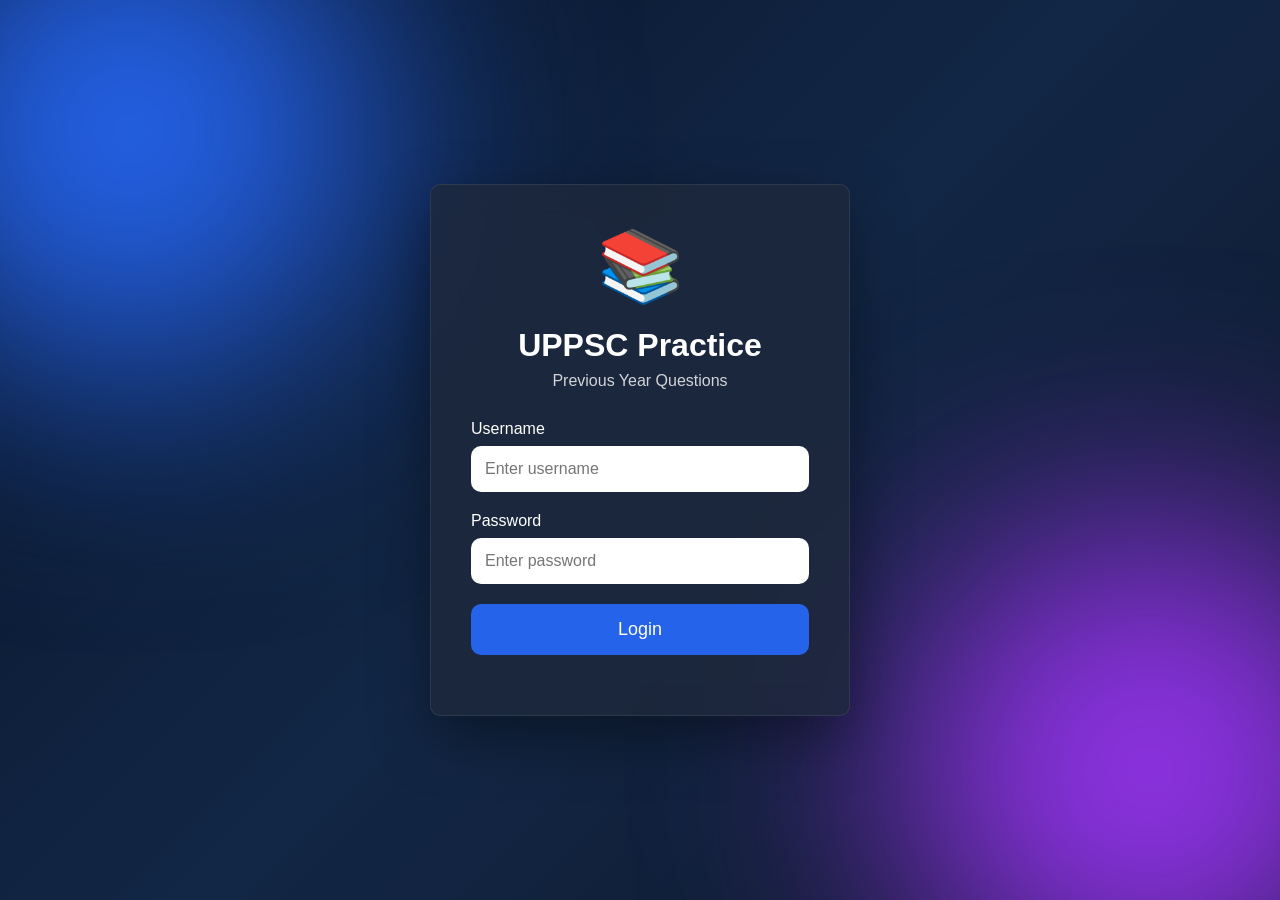
==== dashboard.html @ 1ec1a48c "Add files via upload" ====
<!DOCTYPE html>
<html lang="en">

<head>

<meta charset="UTF-8">

<meta name="viewport" content="width=device-width, initial-scale=1.0">

<title>Dashboard</title>

<link rel="stylesheet" href="css/dashboard.css">

</head>

<body>

<div class="container">

<header>

<div>

<h1 id="welcome">Welcome</h1>

<p id="today"></p>

</div>

<button id="logoutBtn">
Logout
</button>

</header>

<div class="cards">

<div class="card big">

<h2>Overall Progress</h2>

<div class="progress">

<div id="overallFill"></div>

</div>

<h3 id="overallPercent">0%</h3>

</div>

<div class="card">

<h2>Questions Solved</h2>

<h1 id="questionsSolved">0</h1>

</div>

<div class="card">

<h2>Accuracy</h2>

<h1 id="accuracy">0%</h1>

</div>

<div class="card">

<h2>Bookmarks</h2>

<h1 id="bookmarks">0</h1>

</div>

<div class="card">

<h2>Study Streak</h2>

<h1 id="streak">0 🔥</h1>

</div>

</div>

<h2 class="sectionTitle">

Subjects

</h2>

<div class="subjects">

<div class="subjectCard">

<h3>Indian Polity</h3>

<div class="miniProgress">

<div style="width:0%" id="polityBar"></div>

</div>

<p id="polityText">0%</p>

<button onclick="gotoSubject('polity')">

Continue →

</button>

</div>

<div class="subjectCard">

<h3>History</h3>

<div class="miniProgress">

<div style="width:0%" id="historyBar"></div>

</div>

<p id="historyText">0%</p>

<button onclick="gotoSubject('history')">

Continue →

</button>

</div>

<div class="subjectCard">

<h3>Science</h3>

<div class="miniProgress">

<div style="width:0%" id="scienceBar"></div>

</div>

<p id="scienceText">0%</p>

<button onclick="gotoSubject('science')">

Continue →

</button>

</div>


<div class="subjectCard">

  <h3>Indian Economy</h3>

  <div class="miniProgress">
    <div style="width:0%" id="economicsBar"></div>
  </div>

  <p id="economicsText">0%</p>

  <button onclick="gotoSubject('economics')">
    Continue →
  </button>

</div>

<div class="subjectCard">

  <h3>Environment &amp; Ecology</h3>

  <div class="miniProgress">
    <div style="width:0%" id="environmentBar"></div>
  </div>

  <p id="environmentText">0%</p>

  <button onclick="gotoSubject('environment')">
    Continue →
  </button>

</div>


<div class="subjectCard">

<h3>Geography</h3>

<div class="miniProgress">

<div style="width:0%" id="geographyBar"></div>

</div>

<p id="geographyText">0%</p>

<button onclick="gotoSubject('geography')">

Continue →

</button>

</div>

</div>

</div>

<script src="js/storage.js"></script>
<script src="js/dashboard.js"></script>

</body>

</html>
---- css/dashboard.css ----
img{

max-width:100%;

height:auto;

}

button{

max-width:100%;

}

.card,
.subjectCard{

overflow:hidden;

}

button{

min-height:48px;

}

.subjectCard{

border-radius:20px;

}

.progressText{

font-size:15px;

font-weight:600;

margin-top:8px;

}

*{
margin:0;
padding:0;
box-sizing:border-box;
}

body{

background:
linear-gradient(135deg,#071327,#122746,#0f172a);

font-family:Inter,Segoe UI,sans-serif;

padding:35px;

color:white;

min-height:100vh;

}

.container{

max-width:1200px;

margin:auto;

}

header{

display:flex;

justify-content:space-between;

align-items:center;

margin-bottom:40px;

}

header h1{

font-size:clamp(28px,5vw,42px);

}

header p{

color:#94a3b8;

margin-top:5px;

}

#logoutBtn{

padding:12px 22px;

border:none;

border-radius:12px;

background:#ef4444;

color:white;

cursor:pointer;

font-size:16px;

transition:.3s;

}

#logoutBtn:hover{

transform:translateY(-3px);

}

.cards{

display:grid;

grid-template-columns:repeat(auto-fit,minmax(280px,1fr));

gap:20px;

}

.card{

background:#1e293b;

border-radius:18px;

padding:25px;

box-shadow:0 12px 30px rgba(0,0,0,.08);

transition:.3s;

}

.card:hover{

transform:translateY(-6px);

}

.big{

grid-column:span 2;

}

.progress{

height:18px;

background:#0f172a;

border-radius:30px;

margin-top:20px;

overflow:hidden;

}

.progress div{

height:100%;

width:0;

background:linear-gradient(90deg,#2563eb,#3b82f6);

transition:2s;

}

.sectionTitle{

margin-bottom:20px;

}

.subjects{

display:grid;

grid-template-columns:repeat(auto-fit,minmax(300px,1fr));

gap:20px;

}

.subjectCard{

background:#1e293b;

padding:25px;

border-radius:18px;

border:1px solid rgba(255,255,255,.08);

box-shadow:0 12px 35px rgba(0,0,0,.35);

transition:.3s;

}

.subjectCard:hover{

transform:translateY(-6px);

}

.miniProgress{

height:12px;

background:#ddd;

margin:15px 0;

border-radius:20px;

overflow:hidden;

}

.miniProgress div{

height:100%;

background:#22c55e;

transition:2s;

width:0;

}

.subjectCard button{

margin-top:20px;

width:100%;

padding:12px;

border:none;

border-radius:10px;

background:

linear-gradient(

135deg,

#2563eb,

#3b82f6

);

color:white;

cursor:pointer;

font-size:16px;

}

/* ==========================================
   Mobile Responsive Dashboard
   ========================================== */

@media (max-width: 768px){

body{

padding:18px;

}

.container{

width:100%;

}

header{

flex-direction:column;

align-items:flex-start;

gap:18px;

margin-bottom:25px;

}

header h1{

font-size:30px;

}

header p{

font-size:15px;

}

#logoutBtn{

width:100%;

}

.cards{

grid-template-columns:1fr;

gap:18px;

}

.big{

grid-column:span 1;

}

.subjects{

grid-template-columns:1fr;

gap:18px;

}

.subjectCard{

padding:20px;

}

.card{

padding:20px;

}

.subjectCard button{

margin-top:15px;

padding:14px;

font-size:16px;

}

.progress{

height:14px;

}

.miniProgress{

height:10px;

}

}
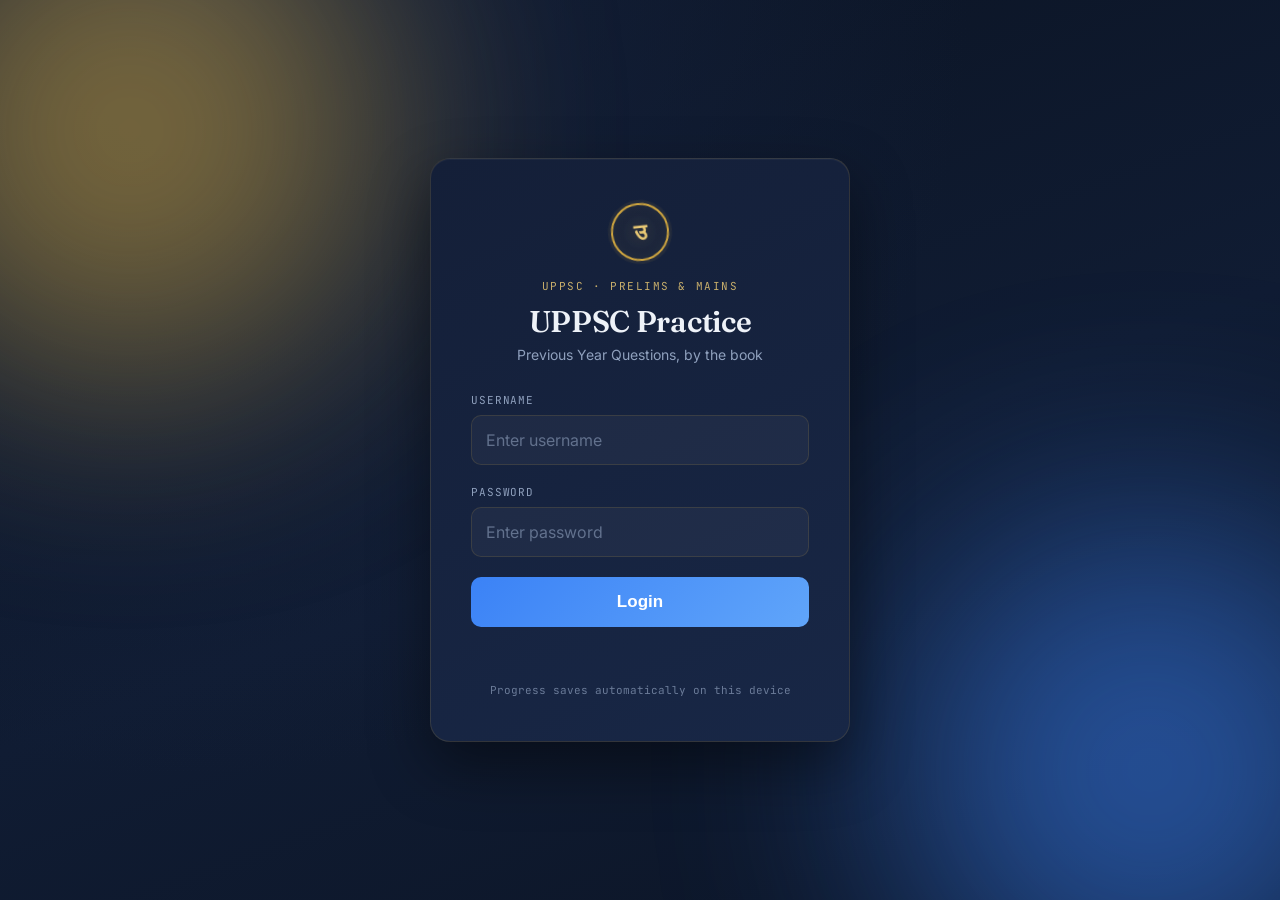
==== commit f1a53f22: "Update dashboard.html" ====
--- a/dashboard.html
+++ b/dashboard.html
@@ -9,6 +9,10 @@
 
 <title>Dashboard</title>
 
+<link rel="preconnect" href="https://fonts.googleapis.com">
+<link rel="preconnect" href="https://fonts.gstatic.com" crossorigin>
+<link href="https://fonts.googleapis.com/css2?family=Fraunces:opsz,wght@9..144,500;9..144,600;9..144,700&family=Inter:wght@400;500;600;700&family=JetBrains+Mono:wght@500;700&display=swap" rel="stylesheet">
+
 <link rel="stylesheet" href="css/dashboard.css">
 
 </head>
@@ -20,6 +24,8 @@
 <header>
 
 <div>
+
+<span class="eyebrow">UPPSC · Daily Practice</span>
 
 <h1 id="welcome">Welcome</h1>
 
@@ -35,49 +41,74 @@
 
 <div class="cards">
 
-<div class="card big">
-
-<h2>Overall Progress</h2>
-
-<div class="progress">
-
-<div id="overallFill"></div>
-
-</div>
-
-<h3 id="overallPercent">0%</h3>
-
-</div>
-
-<div class="card">
-
-<h2>Questions Solved</h2>
-
-<h1 id="questionsSolved">0</h1>
-
-</div>
-
-<div class="card">
-
-<h2>Accuracy</h2>
-
-<h1 id="accuracy">0%</h1>
-
-</div>
-
-<div class="card">
-
-<h2>Bookmarks</h2>
-
-<h1 id="bookmarks">0</h1>
-
-</div>
-
-<div class="card">
-
-<h2>Study Streak</h2>
-
-<h1 id="streak">0 🔥</h1>
+<div class="card big hero" data-tilt>
+
+<div class="heroLeft">
+
+<span class="eyebrow">Overall Progress</span>
+
+<h2 class="ledgerBig" id="overallPercent">0%</h2>
+
+<p class="ledgerSub" id="overallFraction">0 / 0 questions attempted</p>
+
+</div>
+
+<div class="heroGauge">
+
+<svg viewBox="0 0 220 220" class="gaugeSvg">
+
+<defs>
+<linearGradient id="gaugeGrad" x1="0%" y1="0%" x2="100%" y2="100%">
+<stop offset="0%" stop-color="#cda43f"/>
+<stop offset="100%" stop-color="#3b82f6"/>
+</linearGradient>
+</defs>
+
+<circle class="gaugeTrack" cx="110" cy="110" r="94"/>
+
+<circle class="gaugeFill" id="gaugeFill" cx="110" cy="110" r="94"/>
+
+</svg>
+
+<div class="gaugeCenter">
+
+<span id="streak">0</span>
+
+<small>day streak 🔥</small>
+
+</div>
+
+</div>
+
+</div>
+
+<div class="card stat" data-tilt>
+
+<span class="eyebrow">Questions Solved</span>
+
+<div class="ledgerBig" id="questionsSolved">0</div>
+
+<div class="ledgerSub" id="questionsTotal">of 0 total</div>
+
+</div>
+
+<div class="card stat" data-tilt>
+
+<span class="eyebrow">Accuracy</span>
+
+<div class="ledgerBig" id="accuracy">0%</div>
+
+<div class="ledgerSub" id="accuracyFraction">0 correct of 0</div>
+
+</div>
+
+<div class="card stat" data-tilt>
+
+<span class="eyebrow">Bookmarks</span>
+
+<div class="ledgerBig" id="bookmarks">0</div>
+
+<div class="ledgerSub">saved for revision</div>
 
 </div>
 
@@ -91,17 +122,35 @@
 
 <div class="subjects">
 
-<div class="subjectCard">
+<div class="subjectCard" style="--seal-rotate:-7deg" data-tilt>
+
+<div class="subjectHead">
+
+<div class="seal">भा</div>
+
+<div>
 
 <h3>Indian Polity</h3>
 
+<p class="subjectTotal">954 questions</p>
+
+</div>
+
+</div>
+
 <div class="miniProgress">
 
 <div style="width:0%" id="polityBar"></div>
 
 </div>
 
-<p id="polityText">0%</p>
+<div class="subjectFooter">
+
+<span class="progressText" id="polityText">0%</span>
+
+<span class="ledgerFraction" id="polityFraction">0 / 954</span>
+
+</div>
 
 <button onclick="gotoSubject('polity')">
 
@@ -111,17 +160,35 @@
 
 </div>
 
-<div class="subjectCard">
+<div class="subjectCard" style="--seal-rotate:5deg" data-tilt>
+
+<div class="subjectHead">
+
+<div class="seal">इतिहास</div>
+
+<div>
 
 <h3>History</h3>
 
+<p class="subjectTotal">1886 questions</p>
+
+</div>
+
+</div>
+
 <div class="miniProgress">
 
 <div style="width:0%" id="historyBar"></div>
 
 </div>
 
-<p id="historyText">0%</p>
+<div class="subjectFooter">
+
+<span class="progressText" id="historyText">0%</span>
+
+<span class="ledgerFraction" id="historyFraction">0 / 1886</span>
+
+</div>
 
 <button onclick="gotoSubject('history')">
 
@@ -131,17 +198,35 @@
 
 </div>
 
-<div class="subjectCard">
+<div class="subjectCard" style="--seal-rotate:-4deg" data-tilt>
+
+<div class="subjectHead">
+
+<div class="seal">तत्व</div>
+
+<div>
 
 <h3>Science</h3>
 
+<p class="subjectTotal">1382 questions</p>
+
+</div>
+
+</div>
+
 <div class="miniProgress">
 
 <div style="width:0%" id="scienceBar"></div>
 
 </div>
 
-<p id="scienceText">0%</p>
+<div class="subjectFooter">
+
+<span class="progressText" id="scienceText">0%</span>
+
+<span class="ledgerFraction" id="scienceFraction">0 / 1382</span>
+
+</div>
 
 <button onclick="gotoSubject('science')">
 
@@ -151,51 +236,111 @@
 
 </div>
 
-
-<div class="subjectCard">
-
-  <h3>Indian Economy</h3>
-
-  <div class="miniProgress">
-    <div style="width:0%" id="economicsBar"></div>
-  </div>
-
-  <p id="economicsText">0%</p>
-
-  <button onclick="gotoSubject('economics')">
-    Continue →
-  </button>
-
-</div>
-
-<div class="subjectCard">
-
-  <h3>Environment &amp; Ecology</h3>
-
-  <div class="miniProgress">
-    <div style="width:0%" id="environmentBar"></div>
-  </div>
-
-  <p id="environmentText">0%</p>
-
-  <button onclick="gotoSubject('environment')">
-    Continue →
-  </button>
-
-</div>
-
-
-<div class="subjectCard">
+<div class="subjectCard" style="--seal-rotate:6deg" data-tilt>
+
+<div class="subjectHead">
+
+<div class="seal">अ</div>
+
+<div>
+
+<h3>Indian Economy</h3>
+
+<p class="subjectTotal">1364 questions</p>
+
+</div>
+
+</div>
+
+<div class="miniProgress">
+
+<div style="width:0%" id="economicsBar"></div>
+
+</div>
+
+<div class="subjectFooter">
+
+<span class="progressText" id="economicsText">0%</span>
+
+<span class="ledgerFraction" id="economicsFraction">0 / 1364</span>
+
+</div>
+
+<button onclick="gotoSubject('economics')">
+
+Continue →
+
+</button>
+
+</div>
+
+<div class="subjectCard" style="--seal-rotate:-5deg" data-tilt>
+
+<div class="subjectHead">
+
+<div class="seal">प</div>
+
+<div>
+
+<h3>Environment &amp; Ecology</h3>
+
+<p class="subjectTotal">482 questions</p>
+
+</div>
+
+</div>
+
+<div class="miniProgress">
+
+<div style="width:0%" id="environmentBar"></div>
+
+</div>
+
+<div class="subjectFooter">
+
+<span class="progressText" id="environmentText">0%</span>
+
+<span class="ledgerFraction" id="environmentFraction">0 / 482</span>
+
+</div>
+
+<button onclick="gotoSubject('environment')">
+
+Continue →
+
+</button>
+
+</div>
+
+<div class="subjectCard" style="--seal-rotate:4deg" data-tilt>
+
+<div class="subjectHead">
+
+<div class="seal">भू</div>
+
+<div>
 
 <h3>Geography</h3>
 
+<p class="subjectTotal">1527 questions</p>
+
+</div>
+
+</div>
+
 <div class="miniProgress">
 
 <div style="width:0%" id="geographyBar"></div>
 
 </div>
 
-<p id="geographyText">0%</p>
+<div class="subjectFooter">
+
+<span class="progressText" id="geographyText">0%</span>
+
+<span class="ledgerFraction" id="geographyFraction">0 / 1527</span>
+
+</div>
 
 <button onclick="gotoSubject('geography')">
 
@@ -214,4 +359,4 @@
 
 </body>
 
-</html>+</html>
